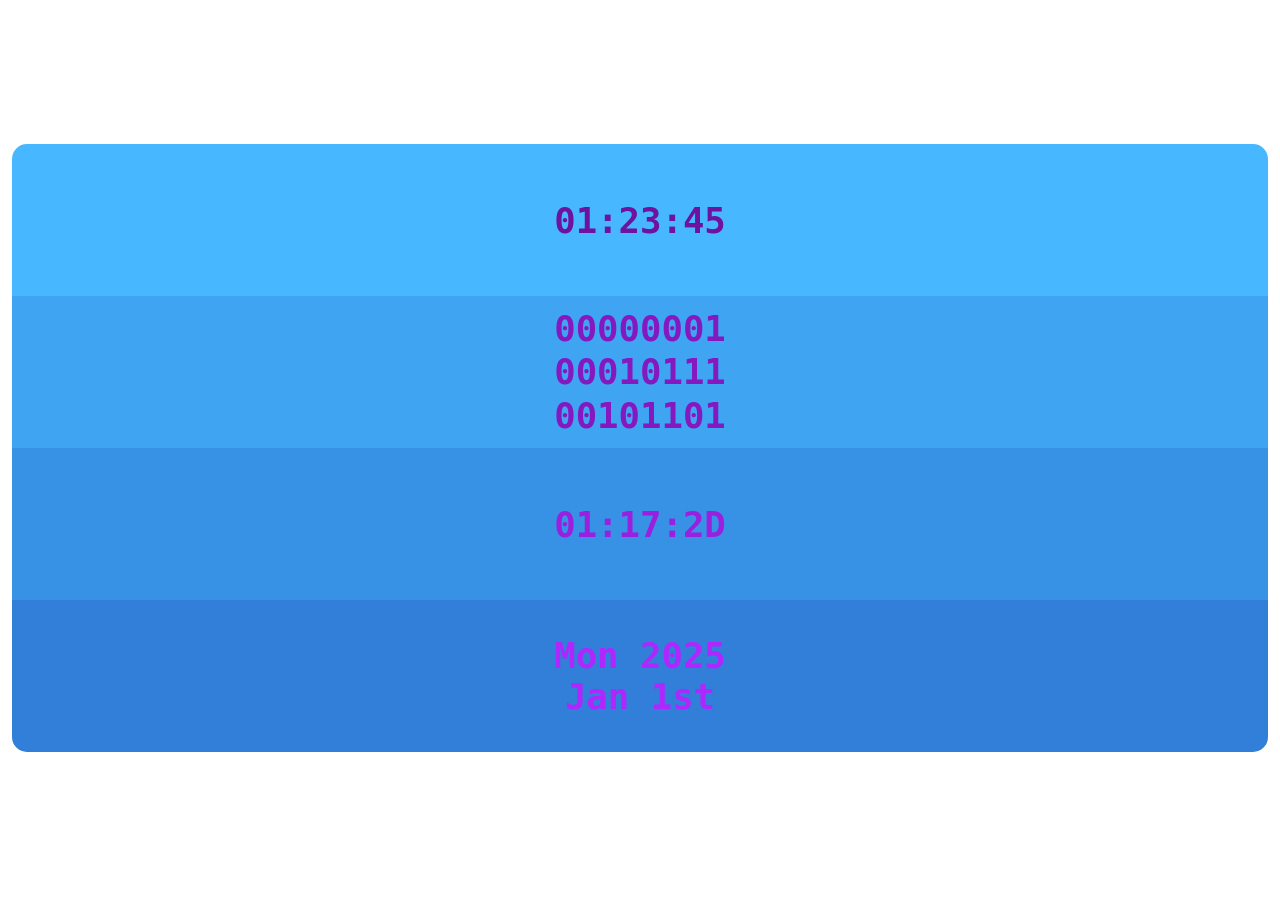
==== index.html @ 10cab9ed "Fixed minor bug in index.html" ====
<!DOCTYPE html>
<html lang="en">
<head>
    <meta charset="UTF-8">
    <meta name="viewport" content="width=device-width, initial-scale=1.0">
    <title>Styled Time Display</title>
    <link rel="icon" href="./Image assests/Styled Time Display Favicon.png" type="image/png">
    <style>
        body {
            background-color: #ffffff;
            color: #fff;
            font-family: "Cascadia Mono Nerd Font", "DejaVu Sans Mono", "Consolas", "Menlo", monospace;
            font-size-adjust: 0.55;
            text-align: center;
            margin: 0;
            padding: 0;
            box-sizing: border-box;
            transition: background-color 0.5s ease;
            height: 100vh;
            overflow: hidden;
        }

        body:hover {
            cursor: none;
        }

        .container {
            display: flex;
            flex-direction: column;
            align-items: center;
            justify-content: center;
            box-sizing: border-box;
            height: calc(100vh - 24px);
            width: calc(100vw - 20px);
            margin: 10px;
            gap: 0;
        }

        .time, .binary, .hex, .date {
            padding: 20px;
            display: flex;
            justify-content: center;
            align-items: center;
            width: 96.5%;
            text-align: center;
            height: 112px;
            transition: height 0.5s ease;
        }

        .time {
            border-top-right-radius: 15px;
            border-top-left-radius: 15px;
            background-color: #47B8FF;
            color: #6F139F;
            font-size: 2.25em;
            font-weight: bold;
            cursor: url('./Image assests/Enter-full-screen.png') 12 12, pointer;
            transition: cursor 0.2s ease;
        }

        .binary {
            background-color: #3FA5F2;
            color: #8519BF;
            font-size: 2.25em;
            font-weight: bold;
            line-height: 1.2;
            cursor: url('./Image assests/Aero-down.png') 12 24, pointer;
            transition: cursor 0.2s ease;
        }

        .hex {
            background-color: #3792E5;
            color: #9B1FDE;
            font-size: 2.25em;
            font-weight: bold;
            cursor: url('./Image assests/Information.png') 0 0, pointer;
            transition: cursor 0.2s ease;
        }

        .date {
            border-bottom-right-radius: 15px;
            border-bottom-left-radius: 15px;
            background-color: #317FD8;
            color: #B026FF;
            font-size: 2.25em;
            font-weight: bold;
        }

        .date:hover {
            cursor: none;
        }

        .timezone-selector {
            margin-top: 0px;
            display: none;
            width: 99.7%;
            padding: 20px;
            font-size: 1.62em;
            background-color: #3FA5F2;
            color: #8519BF;
            border: none;
            text-align: center;
            cursor: pointer;
            transition: cursor 0.2s ease;
        }

        .timezone-selector:focus {
            outline: none;
        }

        .author-info {
            margin-top: 0px;
            display: none;
            width: 96.5%;
            padding: 20px;
            font-size: 1.62em;
            background-color: #3792E5;
            color: #9B1FDE;
            border: none;
            text-align: center;
            cursor: url('./Image assests/Information.png') 0 0, pointer;
            transition: cursor 0.2s ease;
            overflow-y: auto;
            max-height: 112px;
            scrollbar-width: none;
        }

        .author-info::-webkit-scrollbar {
            display: none;
        }
    </style>
    <script>
        let devToolsTimeout1;
        let devToolsTimeout2;
        let timezoneOffsets = {};
        function updateClock() {
            const timezoneSelector = document.querySelector('.timezone-selector');
            const selectedTimezone = timezoneSelector.value;
            localStorage.setItem("savedTimezone", selectedTimezone);

            const now = new Date();
            const utcTime = now.getTime() + now.getTimezoneOffset() * 60000;
            const offset = timezoneOffsets[selectedTimezone] || 0;
            const adjustedTime = new Date(utcTime + offset * 3600000);

            const hours = adjustedTime.getHours().toString().padStart(2, '0');
            const minutes = adjustedTime.getMinutes().toString().padStart(2, '0');
            const seconds = adjustedTime.getSeconds().toString().padStart(2, '0');
            document.querySelector('.time').textContent = `${hours}:${minutes}:${seconds}`;

            const binaryHours = parseInt(hours, 10).toString(2).padStart(8, '0');
            const binaryMinutes = parseInt(minutes, 10).toString(2).padStart(8, '0');
            const binarySeconds = parseInt(seconds, 10).toString(2).padStart(8, '0');
            document.querySelector('.binary').innerHTML = `${binaryHours}<br>${binaryMinutes}<br>${binarySeconds}`;

            const hexHours = parseInt(hours, 10).toString(16).toUpperCase().padStart(2, '0');
            const hexMinutes = parseInt(minutes, 10).toString(16).toUpperCase().padStart(2, '0');
            const hexSeconds = parseInt(seconds, 10).toString(16).toUpperCase().padStart(2, '0');
            document.querySelector('.hex').textContent = `${hexHours}:${hexMinutes}:${hexSeconds}`;

            const days = ['Sun', 'Mon', 'Tue', 'Wed', 'Thu', 'Fri', 'Sat'];
            const months = ['Jan', 'Feb', 'Mar', 'Apr', 'May', 'Jun', 'Jul', 'Aug', 'Sep', 'Oct', 'Nov', 'Dec'];
            const day = adjustedTime.getDate();
            let daySuffix;
            if (day >= 11 && day <= 13) {
                daySuffix = "th";
            } else {
                switch (day % 10) {
                    case 1: daySuffix = "st"; break;
                    case 2: daySuffix = "nd"; break;
                    case 3: daySuffix = "rd"; break;
                    default: daySuffix = "th";
                }
            }
            const dateString = `${days[adjustedTime.getDay()]} ${adjustedTime.getFullYear()}<br>${months[adjustedTime.getMonth()]} ${day}${daySuffix}`;
            document.querySelector('.date').innerHTML = dateString;
        }

        function toggleAppearance() {
            const elements = document.querySelectorAll('.time, .binary, .hex, .date');
            const isFullscreen = (window.innerHeight === screen.height && window.innerWidth === screen.width);

            if (isFullscreen) {
                elements.forEach(element => {
                    element.style.height = '154px';
                });
                document.body.style.backgroundColor = '#000000';
            } else {
                elements.forEach(element => {
                    element.style.height = '112px';
                });
                document.body.style.backgroundColor = '#ffffff';
            }
        }

        function fullscreen() {
            const isFullscreen = (window.innerHeight === screen.height && window.innerWidth === screen.width);

            if (!isFullscreen) {
                const docElm = document.documentElement;
                if (docElm.requestFullscreen) {
                    docElm.requestFullscreen();
                } else if (docElm.mozRequestFullScreen) {
                    docElm.mozRequestFullScreen();
                } else if (docElm.webkitRequestFullScreen) {
                    docElm.webkitRequestFullScreen();
                } else if (docElm.msRequestFullscreen) {
                    docElm.msRequestFullscreen();
                }
            } else {
                if (document.exitFullscreen) {
                    document.exitFullscreen();
                } else if (document.webkitExitFullscreen) {
                    document.webkitExitFullscreen();
                } else if (document.mozCancelFullScreen) {
                    document.mozCancelFullScreen();
                } else if (document.msExitFullscreen) {
                    document.msExitFullscreen();
                }
            }
        }

        function fullscreenCursor() {
            const timeElement = document.querySelector('.time');
            const isFullscreen = (window.innerHeight === screen.height && window.innerWidth === screen.width);

            if (isFullscreen) {
                timeElement.style.cursor = "url('./Image assests/Exit-full-screen.png') 12 12, pointer";
            } else {
                timeElement.style.cursor = "url('./Image assests/Enter-full-screen.png') 12 12, pointer";
            }
        }

        function timezoneCursor() {
            const timezoneElement = document.querySelector('.timezone-selector');
            const binaryElement = document.querySelector('.binary');
            const isExpanded = timezoneElement.style.display === 'block';

            if (isExpanded) {
                binaryElement.style.cursor = "url('./Image assests/Aero-up.png') 12 1, pointer";
            } else {
                binaryElement.style.cursor = "url('./Image assests/Aero-down.png') 12 24, pointer";
            }
        }

        function setupCursorChangeListeners() {
            const binaryElement = document.querySelector('.binary');

            document.addEventListener('fullscreenchange', fullscreenCursor);
            window.addEventListener('resize', fullscreenCursor);
            binaryElement.addEventListener('click', toggleTimezoneSelector);
        }

        function setupElementListeners() {
            const hexElement = document.querySelector('.hex');
            const timeElement = document.querySelector('.time');
            const binaryElement = document.querySelector('.binary');
            const authorElement = document.querySelector('.author-info');

            binaryElement.addEventListener('click', toggleTimezoneSelector);
            timeElement.addEventListener('click', fullscreen);
            hexElement.addEventListener('click', toggleAuthorInfo);
            authorElement.addEventListener('click', toggleAuthorInfo);
        }

        function setupF11Listener() {
            document.addEventListener('keydown', (event) => {
                if (event.key === 'F11') {
                    event.preventDefault();
                    fullscreen();
                }
            });
        }

        function closeDevTools() {
            console.log("Hey, you! Yes you, the one who opened DevTools. Why are you inspecting my code?");
            localStorage.setItem("devToolsOpened", "true");
            let newTab;

            devToolsTimeout1 = setTimeout(() => {
                newTab = window.open("about:blank", "_blank");
            }, 10000);
            
            devToolsTimeout2 = setTimeout(() => {
                if (newTab) {
                    localStorage.removeItem("devToolsOpened");
                    newTab.location.href = window.location.href;
                    window.close();
                }
            }, 10000);
        }

        function detectDevToolsClose() {
            let previousWidth = window.innerWidth;

            setInterval(() => {
                let currentWidth = window.innerWidth;

                if (currentWidth > previousWidth) {
                    localStorage.removeItem("devToolsOpened");
                    clearTimeout(devToolsTimeout1);
                    clearTimeout(devToolsTimeout2);
                }

                previousWidth = currentWidth;
            }, 1000);
        }

        function setupInspectListeners() {
            let triggerDevTools = 0;

            if (localStorage.getItem("devToolsOpened") === "true") {
                closeDevTools();
            }

            document.addEventListener('keydown', (event) => {
                if (
                    (event.ctrlKey && event.shiftKey && event.key === "I") ||
                    (event.ctrlKey && event.shiftKey && event.key === "J") ||
                    (event.key === "F12")
                ) {
                    if (triggerDevTools === 0) {
                        closeDevTools();
                        triggerDevTools = 1;
                    }
                }
            });

            window.addEventListener("resize", () => {
                if (window.outerWidth - window.innerWidth > 100) {
                    if (triggerDevTools === 0) {
                        closeDevTools();
                        triggerDevTools = 1;
                    }
                }
            });

            detectDevToolsClose();
        }

        function toggleTimezoneSelector() {
            const timezoneSelector = document.querySelector('.timezone-selector');
            timezoneSelector.style.display = timezoneSelector.style.display === 'none' ? 'block' : 'none';
            timezoneCursor();
        }

        function toggleAuthorInfo() {
            const authorInfo = document.querySelector('.author-info');
            if (window.getComputedStyle(authorInfo).display === "none") {
                authorInfo.style.display = "block";
            } else {
                authorInfo.style.display = "none";
            }
        }

        function setupResizeListeners() {
            window.addEventListener('resize', toggleAppearance);
            document.addEventListener('fullscreenchange', toggleAppearance);
        }

        document.addEventListener('DOMContentLoaded', async function () {
            const timezoneSelector = document.querySelector('.timezone-selector');
            timezoneSelector.style.display = 'none';

            const response = await fetch("https://raw.githubusercontent.com/Parzival1209/Styled-Time-Display/refs/heads/main/Timezone%20lists/timezones.JSON");
            const timezones = await response.json();

            Object.entries(timezones).forEach(([key, value]) => {
                const option = document.createElement('option');
                option.value = key;
                option.textContent = value;
                timezoneSelector.appendChild(option);
            });

            setupCursorChangeListeners();
            setupResizeListeners();
            setupElementListeners();
            setupF11Listener();
            setupInspectListeners();

            async function loadTimezoneOffsets() {
                const url = "https://raw.githubusercontent.com/Parzival1209/Styled-Time-Display/refs/heads/main/Timezone%20lists/timezoneOffsets.JSON";
                const response = await fetch(url);
                timezoneOffsets = await response.json();
            }
            (async () => {
                await loadTimezoneOffsets();
                const timezoneSelector = document.querySelector('.timezone-selector');
                const savedTimezone = localStorage.getItem("savedTimezone");
                if(savedTimezone) timezoneSelector.value = savedTimezone;
                updateClock();
                setInterval(updateClock, 1000);
                updateClock();
            })();
        });
    </script>
</head>
<body>
    <div class="container">
        <div class="time">01:23:45</div>
        <div class="binary">
            00000001<br>
            00010111<br>
            00101101
        </div>
        <select class="timezone-selector"></select>
        <div class="hex">01:17:2D</div>
        <div class="author-info">
            Authors: ChatGPT and Kai Yaron<br>
            Code: Code converted from Python to HTML<br>
            HTML Code: 60% ChatGPT and 40% Kai Yaron<br>
            Python Code: 10% ChatGPT and 90% Kai Yaron
        </div>
        <div class="date">Mon 2025<br>Jan 1st</div>
    </div>
</body>
</html>
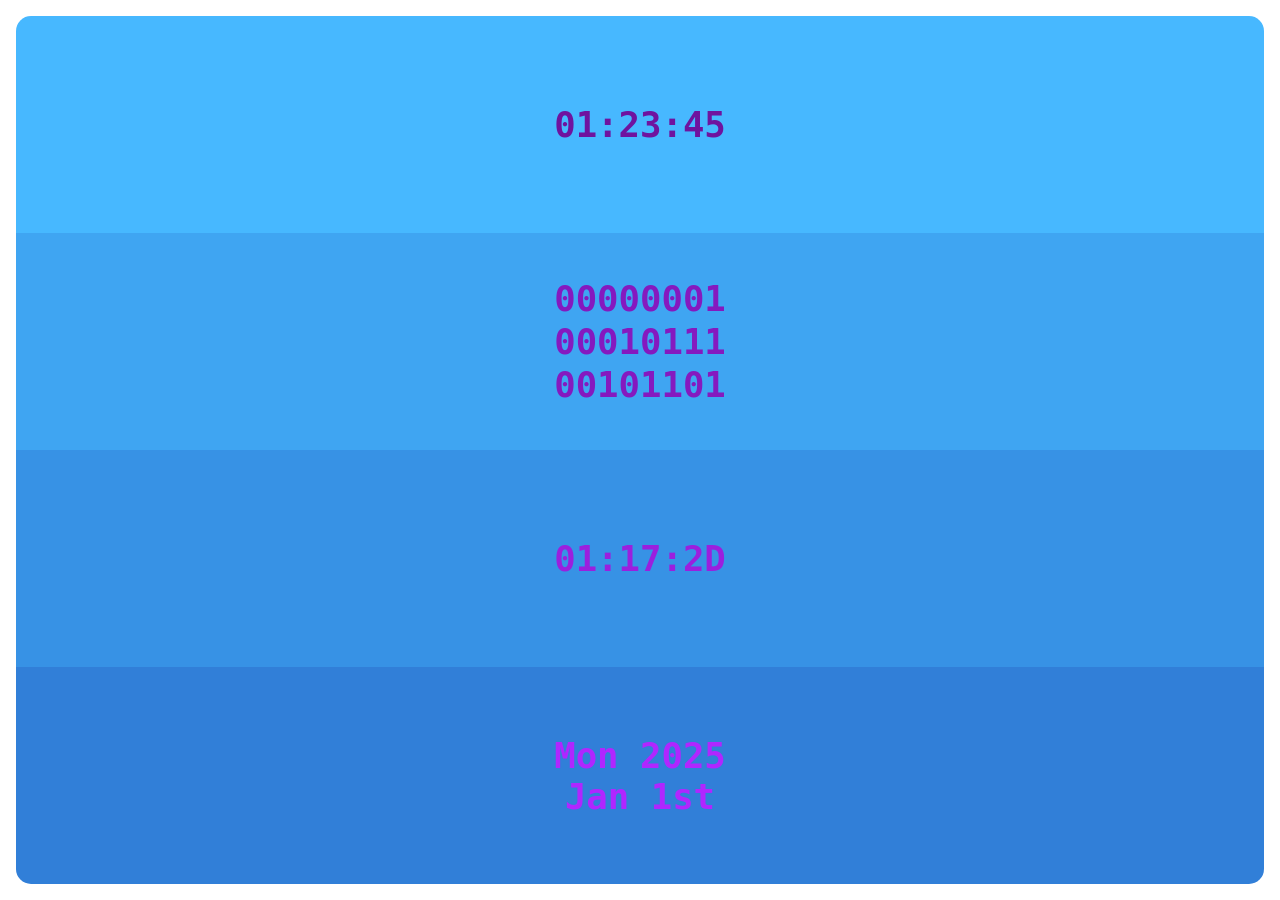
==== commit 406ae15f: "Updated index.html Updated the CSS code for index.html so that it's just better." ====
--- a/index.html
+++ b/index.html
@@ -6,84 +6,88 @@
     <title>Styled Time Display</title>
     <link rel="icon" href="./Image assests/Styled Time Display Favicon.png" type="image/png">
     <style>
+        *,
+        *::before,
+        *::after {
+            box-sizing: border-box;
+        }
+
         body {
-            background-color: #ffffff;
-            color: #fff;
-            font-family: "Cascadia Mono Nerd Font", "DejaVu Sans Mono", "Consolas", "Menlo", monospace;
-            font-size-adjust: 0.55;
-            text-align: center;
             margin: 0;
             padding: 0;
+            color: #000000;
+            overflow: hidden;
+            text-align: center;
             box-sizing: border-box;
+            font-size-adjust: 0.55;
+            background-color: #ffffff;
             transition: background-color 0.5s ease;
-            height: 100vh;
-            overflow: hidden;
+            font-family: "Cascadia Mono Nerd Font", "DejaVu Sans Mono", "Consolas", "Menlo", monospace;
         }
 
         body:hover {
             cursor: none;
         }
 
-        .container {
+        .clock-container {
+            width: 100vw;
+            height: 100vh;
+            padding: 16px;
             display: flex;
-            flex-direction: column;
+            position: absolute;
             align-items: center;
             justify-content: center;
-            box-sizing: border-box;
-            height: calc(100vh - 24px);
-            width: calc(100vw - 20px);
-            margin: 10px;
-            gap: 0;
-        }
-
-        .time, .binary, .hex, .date {
-            padding: 20px;
+        }
+
+        .clock {
+            width: 100%;
+            height: 100%;
             display: flex;
+            position: relative;
+            align-items: center;
+            flex-direction: column;
             justify-content: center;
-            align-items: center;
-            width: 96.5%;
-            text-align: center;
-            height: 112px;
-            transition: height 0.5s ease;
-        }
-
-        .time {
-            border-top-right-radius: 15px;
-            border-top-left-radius: 15px;
-            background-color: #47B8FF;
-            color: #6F139F;
+        }
+
+        .time, .binary, .hex, .date {       
+            display: flex;
+            padding: 1.25rem;
             font-size: 2.25em;
             font-weight: bold;
-            cursor: url('./Image assests/Enter-full-screen.png') 12 12, pointer;
-            transition: cursor 0.2s ease;
+            text-align: center;
+            align-items: center;
+            justify-content: center;
+            width: calc(100vw - 32px);
+            transition: all 0.5s ease;
+            height: calc(100vh - 32px);
+        }
+
+        .time {
+            color: #6F139F;
+            background-color: #47B8FF;
+            border-top-left-radius: 15px;
+            border-top-right-radius: 15px;
+            cursor: url("./Image Assests/Enter-full-screen.png") 12 12, pointer;
         }
 
         .binary {
+            color: #8519BF;
+            line-height: 1.2;
             background-color: #3FA5F2;
-            color: #8519BF;
-            font-size: 2.25em;
-            font-weight: bold;
-            line-height: 1.2;
-            cursor: url('./Image assests/Aero-down.png') 12 24, pointer;
-            transition: cursor 0.2s ease;
+            cursor: url("./Image Assests/Aero-down.png") 12 24, pointer;
         }
 
         .hex {
+            color: #9B1FDE;
             background-color: #3792E5;
-            color: #9B1FDE;
-            font-size: 2.25em;
-            font-weight: bold;
-            cursor: url('./Image assests/Information.png') 0 0, pointer;
-            transition: cursor 0.2s ease;
+            cursor: url("./Image Assests/Information.png") 0 0, pointer;
         }
 
         .date {
+            color: #B026FF;
+            background-color: #317FD8;
+            border-bottom-left-radius: 15px;
             border-bottom-right-radius: 15px;
-            border-bottom-left-radius: 15px;
-            background-color: #317FD8;
-            color: #B026FF;
-            font-size: 2.25em;
-            font-weight: bold;
         }
 
         .date:hover {
@@ -91,17 +95,16 @@
         }
 
         .timezone-selector {
-            margin-top: 0px;
+            border: none;
             display: none;
-            width: 99.7%;
-            padding: 20px;
+            cursor: pointer;
+            color: #8519BF;
+            padding: 1.25rem;
             font-size: 1.62em;
+            text-align: center;
+            width: calc(100vw - 32px);
             background-color: #3FA5F2;
-            color: #8519BF;
-            border: none;
-            text-align: center;
-            cursor: pointer;
-            transition: cursor 0.2s ease;
+            transition: cursor 0.5s ease;
         }
 
         .timezone-selector:focus {
@@ -109,20 +112,18 @@
         }
 
         .author-info {
-            margin-top: 0px;
+            border: none;
             display: none;
-            width: 96.5%;
-            padding: 20px;
+            color: #9B1FDE;
+            padding: 1.25rem;
+            overflow-y: auto;
             font-size: 1.62em;
+            text-align: center;
+            scrollbar-width: none;
+            width: calc(100vw - 32px);
             background-color: #3792E5;
-            color: #9B1FDE;
-            border: none;
-            text-align: center;
-            cursor: url('./Image assests/Information.png') 0 0, pointer;
-            transition: cursor 0.2s ease;
-            overflow-y: auto;
-            max-height: 112px;
-            scrollbar-width: none;
+            transition: cursor 0.5s ease;
+            cursor: url("./Image Assests/Information.png") 0 0, pointer;
         }
 
         .author-info::-webkit-scrollbar {
@@ -130,11 +131,11 @@
         }
     </style>
     <script>
-        let devToolsTimeout1;
-        let devToolsTimeout2;
+        let wakeLock = null;
         let timezoneOffsets = {};
+
         function updateClock() {
-            const timezoneSelector = document.querySelector('.timezone-selector');
+            const timezoneSelector = document.querySelector(".timezone-selector");
             const selectedTimezone = timezoneSelector.value;
             localStorage.setItem("savedTimezone", selectedTimezone);
 
@@ -143,23 +144,23 @@
             const offset = timezoneOffsets[selectedTimezone] || 0;
             const adjustedTime = new Date(utcTime + offset * 3600000);
 
-            const hours = adjustedTime.getHours().toString().padStart(2, '0');
-            const minutes = adjustedTime.getMinutes().toString().padStart(2, '0');
-            const seconds = adjustedTime.getSeconds().toString().padStart(2, '0');
-            document.querySelector('.time').textContent = `${hours}:${minutes}:${seconds}`;
-
-            const binaryHours = parseInt(hours, 10).toString(2).padStart(8, '0');
-            const binaryMinutes = parseInt(minutes, 10).toString(2).padStart(8, '0');
-            const binarySeconds = parseInt(seconds, 10).toString(2).padStart(8, '0');
-            document.querySelector('.binary').innerHTML = `${binaryHours}<br>${binaryMinutes}<br>${binarySeconds}`;
-
-            const hexHours = parseInt(hours, 10).toString(16).toUpperCase().padStart(2, '0');
-            const hexMinutes = parseInt(minutes, 10).toString(16).toUpperCase().padStart(2, '0');
-            const hexSeconds = parseInt(seconds, 10).toString(16).toUpperCase().padStart(2, '0');
-            document.querySelector('.hex').textContent = `${hexHours}:${hexMinutes}:${hexSeconds}`;
-
-            const days = ['Sun', 'Mon', 'Tue', 'Wed', 'Thu', 'Fri', 'Sat'];
-            const months = ['Jan', 'Feb', 'Mar', 'Apr', 'May', 'Jun', 'Jul', 'Aug', 'Sep', 'Oct', 'Nov', 'Dec'];
+            const hours = adjustedTime.getHours().toString().padStart(2, "0");
+            const minutes = adjustedTime.getMinutes().toString().padStart(2, "0");
+            const seconds = adjustedTime.getSeconds().toString().padStart(2, "0");
+            document.querySelector(".time").textContent = `${hours}:${minutes}:${seconds}`;
+
+            const binaryHours = parseInt(hours, 10).toString(2).padStart(8, "0");
+            const binaryMinutes = parseInt(minutes, 10).toString(2).padStart(8, "0");
+            const binarySeconds = parseInt(seconds, 10).toString(2).padStart(8, "0");
+            document.querySelector(".binary").innerHTML = `${binaryHours}<br>${binaryMinutes}<br>${binarySeconds}`;
+
+            const hexHours = parseInt(hours, 10).toString(16).toUpperCase().padStart(2, "0");
+            const hexMinutes = parseInt(minutes, 10).toString(16).toUpperCase().padStart(2, "0");
+            const hexSeconds = parseInt(seconds, 10).toString(16).toUpperCase().padStart(2, "0");
+            document.querySelector(".hex").textContent = `${hexHours}:${hexMinutes}:${hexSeconds}`;
+
+            const days = ["Sun", "Mon", "Tue", "Wed", "Thu", "Fri", "Sat"];
+            const months = ["Jan", "Feb", "Mar", "Apr", "May", "Jun", "Jul", "Aug", "Sep", "Oct", "Nov", "Dec"];
             const day = adjustedTime.getDate();
             let daySuffix;
             if (day >= 11 && day <= 13) {
@@ -173,30 +174,41 @@
                 }
             }
             const dateString = `${days[adjustedTime.getDay()]} ${adjustedTime.getFullYear()}<br>${months[adjustedTime.getMonth()]} ${day}${daySuffix}`;
-            document.querySelector('.date').innerHTML = dateString;
+            document.querySelector(".date").innerHTML = dateString;
         }
 
         function toggleAppearance() {
-            const elements = document.querySelectorAll('.time, .binary, .hex, .date');
-            const isFullscreen = (window.innerHeight === screen.height && window.innerWidth === screen.width);
-
-            if (isFullscreen) {
+            const elements = document.querySelectorAll(".time, .binary, .hex, .date");
+            if (document.fullscreenElement) {
+                document.body.style.backgroundColor = "#000000";
                 elements.forEach(element => {
-                    element.style.height = '154px';
-                });
-                document.body.style.backgroundColor = '#000000';
-            } else {
+                    element.style.height = "calc(100vh - 32px)"});
+            } else {
+                document.body.style.backgroundColor = "#ffffff";
                 elements.forEach(element => {
-                    element.style.height = '112px';
-                });
-                document.body.style.backgroundColor = '#ffffff';
+                    element.style.height = "calc(100vh - 32px)"});
+            }
+        }
+
+        async function updateWakeLock() {
+            try {
+                if (document.fullscreenElement && document.visibilityState === "visible") {
+                    if (!wakeLock) {
+                        wakeLock = await navigator.wakeLock.request("screen");
+                    }
+                } else {
+                    if (wakeLock) {
+                        await wakeLock.release();
+                        wakeLock = null;
+                    }
+                }
+            } catch (err) {
+                console.error("Wake lock fail:", err);
             }
         }
 
         function fullscreen() {
-            const isFullscreen = (window.innerHeight === screen.height && window.innerWidth === screen.width);
-
-            if (!isFullscreen) {
+            if (!document.fullscreenElement) {
                 const docElm = document.documentElement;
                 if (docElm.requestFullscreen) {
                     docElm.requestFullscreen();
@@ -221,131 +233,64 @@
         }
 
         function fullscreenCursor() {
-            const timeElement = document.querySelector('.time');
-            const isFullscreen = (window.innerHeight === screen.height && window.innerWidth === screen.width);
-
-            if (isFullscreen) {
-                timeElement.style.cursor = "url('./Image assests/Exit-full-screen.png') 12 12, pointer";
-            } else {
-                timeElement.style.cursor = "url('./Image assests/Enter-full-screen.png') 12 12, pointer";
+            const timeElement = document.querySelector(".time");
+
+            if (document.fullscreenElement) {
+                timeElement.style.cursor = "url('./Image Assests/Exit-full-screen.png') 12 12, pointer";
+            } else {
+                timeElement.style.cursor = "url('./Image Assests/Enter-full-screen.png') 12 12, pointer";
             }
         }
 
         function timezoneCursor() {
-            const timezoneElement = document.querySelector('.timezone-selector');
-            const binaryElement = document.querySelector('.binary');
-            const isExpanded = timezoneElement.style.display === 'block';
+            const timezoneElement = document.querySelector(".timezone-selector");
+            const isExpanded = timezoneElement.style.display === "block";
+            const binaryElement = document.querySelector(".binary");
 
             if (isExpanded) {
-                binaryElement.style.cursor = "url('./Image assests/Aero-up.png') 12 1, pointer";
-            } else {
-                binaryElement.style.cursor = "url('./Image assests/Aero-down.png') 12 24, pointer";
+                binaryElement.style.cursor = "url('./Image Assests/Aero-up.png') 12 1, pointer";
+            } else {
+                binaryElement.style.cursor = "url('./Image Assests/Aero-down.png') 12 24, pointer";
             }
         }
 
         function setupCursorChangeListeners() {
-            const binaryElement = document.querySelector('.binary');
-
-            document.addEventListener('fullscreenchange', fullscreenCursor);
-            window.addEventListener('resize', fullscreenCursor);
-            binaryElement.addEventListener('click', toggleTimezoneSelector);
+            const binaryElement = document.querySelector(".binary");
+
+            window.addEventListener("resize", fullscreenCursor);
+            document.addEventListener("fullscreenchange", fullscreenCursor);
+            binaryElement.addEventListener("click", toggleTimezoneSelector);
         }
 
         function setupElementListeners() {
-            const hexElement = document.querySelector('.hex');
-            const timeElement = document.querySelector('.time');
-            const binaryElement = document.querySelector('.binary');
-            const authorElement = document.querySelector('.author-info');
-
-            binaryElement.addEventListener('click', toggleTimezoneSelector);
-            timeElement.addEventListener('click', fullscreen);
-            hexElement.addEventListener('click', toggleAuthorInfo);
-            authorElement.addEventListener('click', toggleAuthorInfo);
+            const hexElement = document.querySelector(".hex");
+            const timeElement = document.querySelector(".time");
+            const binaryElement = document.querySelector(".binary");
+            const authorElement = document.querySelector(".author-info");
+
+            timeElement.addEventListener("click", fullscreen);
+            hexElement.addEventListener("click", toggleAuthorInfo);
+            authorElement.addEventListener("click", toggleAuthorInfo);
+            binaryElement.addEventListener("click", toggleTimezoneSelector);
         }
 
         function setupF11Listener() {
-            document.addEventListener('keydown', (event) => {
-                if (event.key === 'F11') {
+            document.addEventListener("keydown", (event) => {
+                if (event.key === "F11") {
                     event.preventDefault();
                     fullscreen();
                 }
             });
         }
 
-        function closeDevTools() {
-            console.log("Hey, you! Yes you, the one who opened DevTools. Why are you inspecting my code?");
-            localStorage.setItem("devToolsOpened", "true");
-            let newTab;
-
-            devToolsTimeout1 = setTimeout(() => {
-                newTab = window.open("about:blank", "_blank");
-            }, 10000);
-            
-            devToolsTimeout2 = setTimeout(() => {
-                if (newTab) {
-                    localStorage.removeItem("devToolsOpened");
-                    newTab.location.href = window.location.href;
-                    window.close();
-                }
-            }, 10000);
-        }
-
-        function detectDevToolsClose() {
-            let previousWidth = window.innerWidth;
-
-            setInterval(() => {
-                let currentWidth = window.innerWidth;
-
-                if (currentWidth > previousWidth) {
-                    localStorage.removeItem("devToolsOpened");
-                    clearTimeout(devToolsTimeout1);
-                    clearTimeout(devToolsTimeout2);
-                }
-
-                previousWidth = currentWidth;
-            }, 1000);
-        }
-
-        function setupInspectListeners() {
-            let triggerDevTools = 0;
-
-            if (localStorage.getItem("devToolsOpened") === "true") {
-                closeDevTools();
-            }
-
-            document.addEventListener('keydown', (event) => {
-                if (
-                    (event.ctrlKey && event.shiftKey && event.key === "I") ||
-                    (event.ctrlKey && event.shiftKey && event.key === "J") ||
-                    (event.key === "F12")
-                ) {
-                    if (triggerDevTools === 0) {
-                        closeDevTools();
-                        triggerDevTools = 1;
-                    }
-                }
-            });
-
-            window.addEventListener("resize", () => {
-                if (window.outerWidth - window.innerWidth > 100) {
-                    if (triggerDevTools === 0) {
-                        closeDevTools();
-                        triggerDevTools = 1;
-                    }
-                }
-            });
-
-            detectDevToolsClose();
-        }
-
         function toggleTimezoneSelector() {
-            const timezoneSelector = document.querySelector('.timezone-selector');
-            timezoneSelector.style.display = timezoneSelector.style.display === 'none' ? 'block' : 'none';
+            const timezoneSelector = document.querySelector(".timezone-selector");
+            timezoneSelector.style.display = timezoneSelector.style.display === "none" ? "block" : "none";
             timezoneCursor();
         }
 
         function toggleAuthorInfo() {
-            const authorInfo = document.querySelector('.author-info');
+            const authorInfo = document.querySelector(".author-info");
             if (window.getComputedStyle(authorInfo).display === "none") {
                 authorInfo.style.display = "block";
             } else {
@@ -354,29 +299,30 @@
         }
 
         function setupResizeListeners() {
-            window.addEventListener('resize', toggleAppearance);
-            document.addEventListener('fullscreenchange', toggleAppearance);
-        }
-
-        document.addEventListener('DOMContentLoaded', async function () {
-            const timezoneSelector = document.querySelector('.timezone-selector');
-            timezoneSelector.style.display = 'none';
+            window.addEventListener("resize", toggleAppearance);
+            document.addEventListener("visibilitychange", updateWakeLock);
+            document.addEventListener("fullscreenchange", updateWakeLock);
+            document.addEventListener("fullscreenchange", toggleAppearance);
+        }
+
+        document.addEventListener("DOMContentLoaded", async function () {
+            const timezoneSelector = document.querySelector(".timezone-selector");
+            timezoneSelector.style.display = "none";
 
             const response = await fetch("https://raw.githubusercontent.com/Parzival1209/Styled-Time-Display/refs/heads/main/Timezone%20lists/timezones.JSON");
             const timezones = await response.json();
 
             Object.entries(timezones).forEach(([key, value]) => {
-                const option = document.createElement('option');
+                const option = document.createElement("option");
                 option.value = key;
                 option.textContent = value;
                 timezoneSelector.appendChild(option);
             });
 
             setupCursorChangeListeners();
+            setupElementListeners();
             setupResizeListeners();
-            setupElementListeners();
             setupF11Listener();
-            setupInspectListeners();
 
             async function loadTimezoneOffsets() {
                 const url = "https://raw.githubusercontent.com/Parzival1209/Styled-Time-Display/refs/heads/main/Timezone%20lists/timezoneOffsets.JSON";
@@ -385,7 +331,7 @@
             }
             (async () => {
                 await loadTimezoneOffsets();
-                const timezoneSelector = document.querySelector('.timezone-selector');
+                const timezoneSelector = document.querySelector(".timezone-selector");
                 const savedTimezone = localStorage.getItem("savedTimezone");
                 if(savedTimezone) timezoneSelector.value = savedTimezone;
                 updateClock();
@@ -396,23 +342,24 @@
     </script>
 </head>
 <body>
-    <div class="container">
-        <div class="time">01:23:45</div>
-        <div class="binary">
-            00000001<br>
-            00010111<br>
-            00101101
+    <div class="clock-container">
+        <div class="clock">
+            <div class="time">01:23:45</div>
+            <div class="binary">
+                00000001<br>
+                00010111<br>
+                00101101
+            </div>
+            <select class="timezone-selector"></select>
+            <div class="hex">01:17:2D</div>
+            <div class="author-info">
+                Authors: ChatGPT and Kai Yaron<br>
+                Code: Code converted from Python to HTML<br>
+                HTML Code: 60% ChatGPT and 40% Kai Yaron<br>
+                Python Code: 10% ChatGPT and 90% Kai Yaron
+            </div>
+            <div class="date">Mon 2025<br>Jan 1st</div>
         </div>
-        <select class="timezone-selector"></select>
-        <div class="hex">01:17:2D</div>
-        <div class="author-info">
-            Authors: ChatGPT and Kai Yaron<br>
-            Code: Code converted from Python to HTML<br>
-            HTML Code: 60% ChatGPT and 40% Kai Yaron<br>
-            Python Code: 10% ChatGPT and 90% Kai Yaron
-        </div>
-        <div class="date">Mon 2025<br>Jan 1st</div>
     </div>
 </body>
 </html>
-
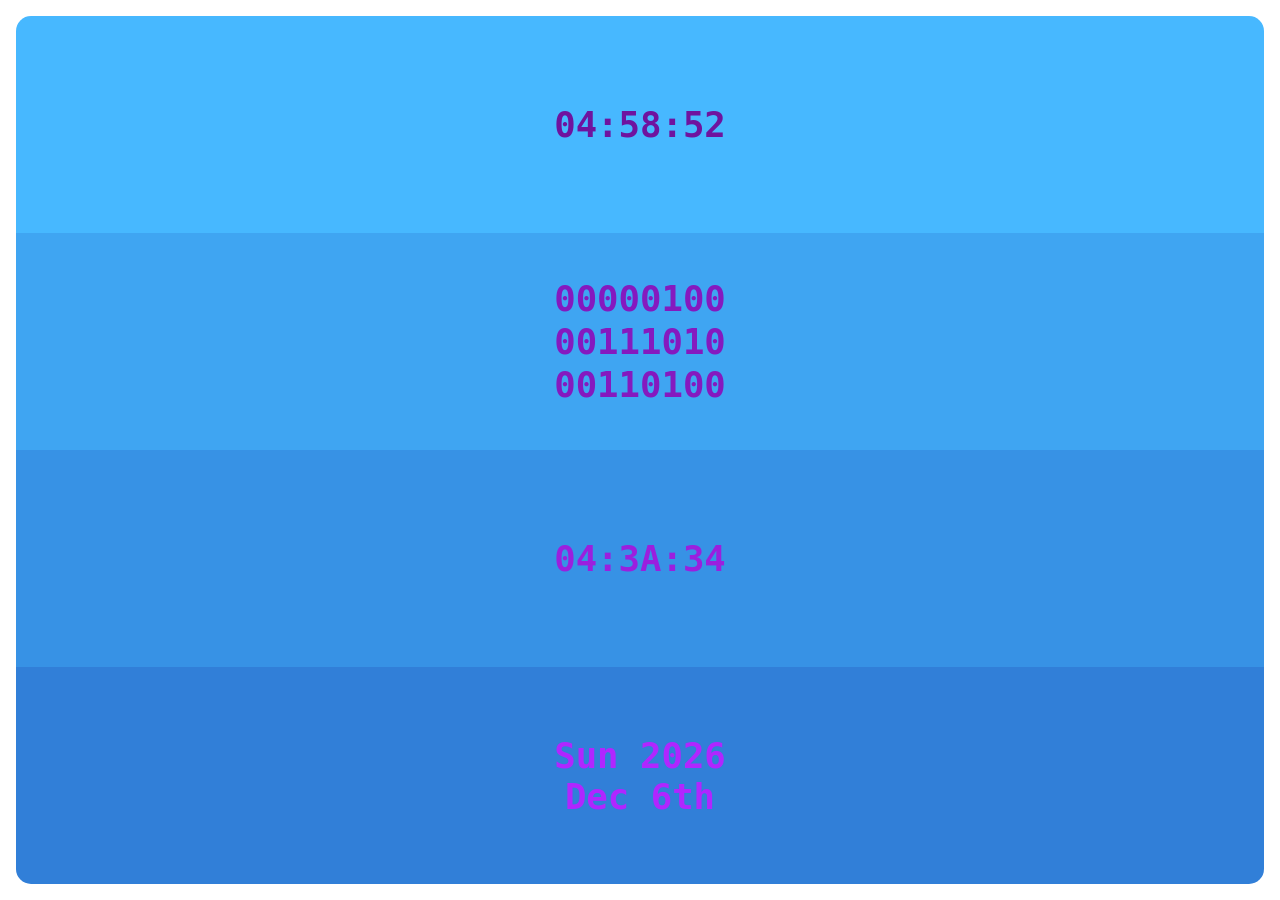
==== commit 6ccd4aef: "Updated index.html Removed JavaScript and CSS, and added import of javascript.js and style.css." ====
--- a/index.html
+++ b/index.html
@@ -1,365 +1,38 @@
 <!DOCTYPE html>
 <html lang="en">
-<head>
-    <meta charset="UTF-8">
-    <meta name="viewport" content="width=device-width, initial-scale=1.0">
-    <title>Styled Time Display</title>
-    <link rel="icon" href="./Image assests/Styled Time Display Favicon.png" type="image/png">
-    <style>
-        *,
-        *::before,
-        *::after {
-            box-sizing: border-box;
-        }
+	<head>
+		<meta charset="UTF-8">
+		<title>Styled Time Display</title>
+		<link rel="stylesheet" href="./style.css">
+		<script src="./javascript.js" defer></script>
+		<meta name="viewport" content="width=device-width, initial-scale=1.0">
+		<link rel="icon" href="./Image assests/Styled Time Display Favicon.png" type="image/png">
+	</head>
 
-        body {
-            margin: 0;
-            padding: 0;
-            color: #000000;
-            overflow: hidden;
-            text-align: center;
-            box-sizing: border-box;
-            font-size-adjust: 0.55;
-            background-color: #ffffff;
-            transition: background-color 0.5s ease;
-            font-family: "Cascadia Mono Nerd Font", "DejaVu Sans Mono", "Consolas", "Menlo", monospace;
-        }
+	<body>
+		<div class="clock-container">
+			<div class="clock">
+				<div class="time">01:23:45</div>
 
-        body:hover {
-            cursor: none;
-        }
+				<div class="binary">
+					00000001<br>
+					00010111<br>
+					00101101
+				</div>
 
-        .clock-container {
-            width: 100vw;
-            height: 100vh;
-            padding: 16px;
-            display: flex;
-            position: absolute;
-            align-items: center;
-            justify-content: center;
-        }
+				<select class="timezone-selector" style="display: none;"></select>
 
-        .clock {
-            width: 100%;
-            height: 100%;
-            display: flex;
-            position: relative;
-            align-items: center;
-            flex-direction: column;
-            justify-content: center;
-        }
+				<div class="hex">01:17:2D</div>
 
-        .time, .binary, .hex, .date {       
-            display: flex;
-            padding: 1.25rem;
-            font-size: 2.25em;
-            font-weight: bold;
-            text-align: center;
-            align-items: center;
-            justify-content: center;
-            width: calc(100vw - 32px);
-            transition: all 0.5s ease;
-            height: calc(100vh - 32px);
-        }
+				<div class="author-info">
+					Authors: ChatGPT and Kai Yaron<br>
+					Code: Code converted from Python to HTML<br>
+					HTML Code: 60% ChatGPT and 40% Kai Yaron<br>
+					Python Code: 10% ChatGPT and 90% Kai Yaron
+				</div>
 
-        .time {
-            color: #6F139F;
-            background-color: #47B8FF;
-            border-top-left-radius: 15px;
-            border-top-right-radius: 15px;
-            cursor: url("./Image Assests/Enter-full-screen.png") 12 12, pointer;
-        }
-
-        .binary {
-            color: #8519BF;
-            line-height: 1.2;
-            background-color: #3FA5F2;
-            cursor: url("./Image Assests/Aero-down.png") 12 24, pointer;
-        }
-
-        .hex {
-            color: #9B1FDE;
-            background-color: #3792E5;
-            cursor: url("./Image Assests/Information.png") 0 0, pointer;
-        }
-
-        .date {
-            color: #B026FF;
-            background-color: #317FD8;
-            border-bottom-left-radius: 15px;
-            border-bottom-right-radius: 15px;
-        }
-
-        .date:hover {
-            cursor: none;
-        }
-
-        .timezone-selector {
-            border: none;
-            display: none;
-            cursor: pointer;
-            color: #8519BF;
-            padding: 1.25rem;
-            font-size: 1.62em;
-            text-align: center;
-            width: calc(100vw - 32px);
-            background-color: #3FA5F2;
-            transition: cursor 0.5s ease;
-        }
-
-        .timezone-selector:focus {
-            outline: none;
-        }
-
-        .author-info {
-            border: none;
-            display: none;
-            color: #9B1FDE;
-            padding: 1.25rem;
-            overflow-y: auto;
-            font-size: 1.62em;
-            text-align: center;
-            scrollbar-width: none;
-            width: calc(100vw - 32px);
-            background-color: #3792E5;
-            transition: cursor 0.5s ease;
-            cursor: url("./Image Assests/Information.png") 0 0, pointer;
-        }
-
-        .author-info::-webkit-scrollbar {
-            display: none;
-        }
-    </style>
-    <script>
-        let wakeLock = null;
-        let timezoneOffsets = {};
-
-        function updateClock() {
-            const timezoneSelector = document.querySelector(".timezone-selector");
-            const selectedTimezone = timezoneSelector.value;
-            localStorage.setItem("savedTimezone", selectedTimezone);
-
-            const now = new Date();
-            const utcTime = now.getTime() + now.getTimezoneOffset() * 60000;
-            const offset = timezoneOffsets[selectedTimezone] || 0;
-            const adjustedTime = new Date(utcTime + offset * 3600000);
-
-            const hours = adjustedTime.getHours().toString().padStart(2, "0");
-            const minutes = adjustedTime.getMinutes().toString().padStart(2, "0");
-            const seconds = adjustedTime.getSeconds().toString().padStart(2, "0");
-            document.querySelector(".time").textContent = `${hours}:${minutes}:${seconds}`;
-
-            const binaryHours = parseInt(hours, 10).toString(2).padStart(8, "0");
-            const binaryMinutes = parseInt(minutes, 10).toString(2).padStart(8, "0");
-            const binarySeconds = parseInt(seconds, 10).toString(2).padStart(8, "0");
-            document.querySelector(".binary").innerHTML = `${binaryHours}<br>${binaryMinutes}<br>${binarySeconds}`;
-
-            const hexHours = parseInt(hours, 10).toString(16).toUpperCase().padStart(2, "0");
-            const hexMinutes = parseInt(minutes, 10).toString(16).toUpperCase().padStart(2, "0");
-            const hexSeconds = parseInt(seconds, 10).toString(16).toUpperCase().padStart(2, "0");
-            document.querySelector(".hex").textContent = `${hexHours}:${hexMinutes}:${hexSeconds}`;
-
-            const days = ["Sun", "Mon", "Tue", "Wed", "Thu", "Fri", "Sat"];
-            const months = ["Jan", "Feb", "Mar", "Apr", "May", "Jun", "Jul", "Aug", "Sep", "Oct", "Nov", "Dec"];
-            const day = adjustedTime.getDate();
-            let daySuffix;
-            if (day >= 11 && day <= 13) {
-                daySuffix = "th";
-            } else {
-                switch (day % 10) {
-                    case 1: daySuffix = "st"; break;
-                    case 2: daySuffix = "nd"; break;
-                    case 3: daySuffix = "rd"; break;
-                    default: daySuffix = "th";
-                }
-            }
-            const dateString = `${days[adjustedTime.getDay()]} ${adjustedTime.getFullYear()}<br>${months[adjustedTime.getMonth()]} ${day}${daySuffix}`;
-            document.querySelector(".date").innerHTML = dateString;
-        }
-
-        function toggleAppearance() {
-            const elements = document.querySelectorAll(".time, .binary, .hex, .date");
-            if (document.fullscreenElement) {
-                document.body.style.backgroundColor = "#000000";
-                elements.forEach(element => {
-                    element.style.height = "calc(100vh - 32px)"});
-            } else {
-                document.body.style.backgroundColor = "#ffffff";
-                elements.forEach(element => {
-                    element.style.height = "calc(100vh - 32px)"});
-            }
-        }
-
-        async function updateWakeLock() {
-            try {
-                if (document.fullscreenElement && document.visibilityState === "visible") {
-                    if (!wakeLock) {
-                        wakeLock = await navigator.wakeLock.request("screen");
-                    }
-                } else {
-                    if (wakeLock) {
-                        await wakeLock.release();
-                        wakeLock = null;
-                    }
-                }
-            } catch (err) {
-                console.error("Wake lock fail:", err);
-            }
-        }
-
-        function fullscreen() {
-            if (!document.fullscreenElement) {
-                const docElm = document.documentElement;
-                if (docElm.requestFullscreen) {
-                    docElm.requestFullscreen();
-                } else if (docElm.mozRequestFullScreen) {
-                    docElm.mozRequestFullScreen();
-                } else if (docElm.webkitRequestFullScreen) {
-                    docElm.webkitRequestFullScreen();
-                } else if (docElm.msRequestFullscreen) {
-                    docElm.msRequestFullscreen();
-                }
-            } else {
-                if (document.exitFullscreen) {
-                    document.exitFullscreen();
-                } else if (document.webkitExitFullscreen) {
-                    document.webkitExitFullscreen();
-                } else if (document.mozCancelFullScreen) {
-                    document.mozCancelFullScreen();
-                } else if (document.msExitFullscreen) {
-                    document.msExitFullscreen();
-                }
-            }
-        }
-
-        function fullscreenCursor() {
-            const timeElement = document.querySelector(".time");
-
-            if (document.fullscreenElement) {
-                timeElement.style.cursor = "url('./Image Assests/Exit-full-screen.png') 12 12, pointer";
-            } else {
-                timeElement.style.cursor = "url('./Image Assests/Enter-full-screen.png') 12 12, pointer";
-            }
-        }
-
-        function timezoneCursor() {
-            const timezoneElement = document.querySelector(".timezone-selector");
-            const isExpanded = timezoneElement.style.display === "block";
-            const binaryElement = document.querySelector(".binary");
-
-            if (isExpanded) {
-                binaryElement.style.cursor = "url('./Image Assests/Aero-up.png') 12 1, pointer";
-            } else {
-                binaryElement.style.cursor = "url('./Image Assests/Aero-down.png') 12 24, pointer";
-            }
-        }
-
-        function setupCursorChangeListeners() {
-            const binaryElement = document.querySelector(".binary");
-
-            window.addEventListener("resize", fullscreenCursor);
-            document.addEventListener("fullscreenchange", fullscreenCursor);
-            binaryElement.addEventListener("click", toggleTimezoneSelector);
-        }
-
-        function setupElementListeners() {
-            const hexElement = document.querySelector(".hex");
-            const timeElement = document.querySelector(".time");
-            const binaryElement = document.querySelector(".binary");
-            const authorElement = document.querySelector(".author-info");
-
-            timeElement.addEventListener("click", fullscreen);
-            hexElement.addEventListener("click", toggleAuthorInfo);
-            authorElement.addEventListener("click", toggleAuthorInfo);
-            binaryElement.addEventListener("click", toggleTimezoneSelector);
-        }
-
-        function setupF11Listener() {
-            document.addEventListener("keydown", (event) => {
-                if (event.key === "F11") {
-                    event.preventDefault();
-                    fullscreen();
-                }
-            });
-        }
-
-        function toggleTimezoneSelector() {
-            const timezoneSelector = document.querySelector(".timezone-selector");
-            timezoneSelector.style.display = timezoneSelector.style.display === "none" ? "block" : "none";
-            timezoneCursor();
-        }
-
-        function toggleAuthorInfo() {
-            const authorInfo = document.querySelector(".author-info");
-            if (window.getComputedStyle(authorInfo).display === "none") {
-                authorInfo.style.display = "block";
-            } else {
-                authorInfo.style.display = "none";
-            }
-        }
-
-        function setupResizeListeners() {
-            window.addEventListener("resize", toggleAppearance);
-            document.addEventListener("visibilitychange", updateWakeLock);
-            document.addEventListener("fullscreenchange", updateWakeLock);
-            document.addEventListener("fullscreenchange", toggleAppearance);
-        }
-
-        document.addEventListener("DOMContentLoaded", async function () {
-            const timezoneSelector = document.querySelector(".timezone-selector");
-            timezoneSelector.style.display = "none";
-
-            const response = await fetch("https://raw.githubusercontent.com/Parzival1209/Styled-Time-Display/refs/heads/main/Timezone%20lists/timezones.JSON");
-            const timezones = await response.json();
-
-            Object.entries(timezones).forEach(([key, value]) => {
-                const option = document.createElement("option");
-                option.value = key;
-                option.textContent = value;
-                timezoneSelector.appendChild(option);
-            });
-
-            setupCursorChangeListeners();
-            setupElementListeners();
-            setupResizeListeners();
-            setupF11Listener();
-
-            async function loadTimezoneOffsets() {
-                const url = "https://raw.githubusercontent.com/Parzival1209/Styled-Time-Display/refs/heads/main/Timezone%20lists/timezoneOffsets.JSON";
-                const response = await fetch(url);
-                timezoneOffsets = await response.json();
-            }
-            (async () => {
-                await loadTimezoneOffsets();
-                const timezoneSelector = document.querySelector(".timezone-selector");
-                const savedTimezone = localStorage.getItem("savedTimezone");
-                if(savedTimezone) timezoneSelector.value = savedTimezone;
-                updateClock();
-                setInterval(updateClock, 1000);
-                updateClock();
-            })();
-        });
-    </script>
-</head>
-<body>
-    <div class="clock-container">
-        <div class="clock">
-            <div class="time">01:23:45</div>
-            <div class="binary">
-                00000001<br>
-                00010111<br>
-                00101101
-            </div>
-            <select class="timezone-selector"></select>
-            <div class="hex">01:17:2D</div>
-            <div class="author-info">
-                Authors: ChatGPT and Kai Yaron<br>
-                Code: Code converted from Python to HTML<br>
-                HTML Code: 60% ChatGPT and 40% Kai Yaron<br>
-                Python Code: 10% ChatGPT and 90% Kai Yaron
-            </div>
-            <div class="date">Mon 2025<br>Jan 1st</div>
-        </div>
-    </div>
-</body>
+				<div class="date">Mon 2025<br>Jan 1st</div>
+			</div>
+		</div>
+	</body>
 </html>
--- a/style.css
+++ b/style.css
@@ -0,0 +1,120 @@
+/* ===================== GLOBAL ===================== */
+*, *::before, *::after {
+	box-sizing: border-box;
+}
+
+body {
+	margin: 0;
+	padding: 0;
+	color: #000000;
+	overflow: hidden;
+	text-align: center;
+	font-size-adjust: 0.55;
+	background-color: #ffffff;
+	transition: background-color 0.5s ease;
+	font-family: "Cascadia Mono Nerd Font", "DejaVu Sans Mono", "Consolas", "Menlo", monospace;
+}
+
+body:hover {
+	cursor: none;
+}
+
+/* ===================== LAYOUT ===================== */
+.clock-container {
+	width: 100vw;
+	height: 100vh;
+	padding: 16px;
+	display: flex;
+	position: absolute;
+	align-items: center;
+	justify-content: center;
+}
+
+.clock {
+	width: 100%;
+	height: 100%;
+	display: flex;
+	align-items: center;
+	flex-direction: column;
+	justify-content: center;
+}
+
+/* ===================== SHARED BLOCK STYLE ===================== */
+.time, .binary, .hex, .date {
+	display: flex;
+	padding: 1.25rem;
+	font-size: 2.25em;
+	font-weight: bold;
+	text-align: center;
+	align-items: center;
+	justify-content: center;
+	width: calc(100vw - 32px);
+	transition: all 0.5s ease;
+	height: calc(100vh - 32px);
+}
+
+/* ===================== SPECIFIC SECTIONS ===================== */
+.time {
+	color: #6F139F;
+	background-color: #47B8FF;
+	border-radius: 15px 15px 0 0;
+	cursor: url("./Image assests/Enter-full-screen.png") 12 12, pointer;
+}
+
+.binary {
+	color: #8519BF;
+	line-height: 1.2;
+	background-color: #3FA5F2;
+	cursor: url("./Image assests/Aero-down.png") 12 24, pointer;
+}
+
+.hex {
+	color: #9B1FDE;
+	background-color: #3792E5;
+	cursor: url("./Image assests/Information.png") 0 0, pointer;
+}
+
+.date {
+	color: #B026FF;
+	background-color: #317FD8;
+	border-radius: 0 0 15px 15px;
+}
+
+.date:hover {
+	cursor: none;
+}
+
+/* ===================== DROPDOWN ===================== */
+.timezone-selector {
+	border: none;
+	display: none;
+	color: #8519BF;
+	cursor: pointer;
+	font-size: 1.62em;
+	padding: 1.25rem 0;
+	text-align: center;
+	font-family: inherit;
+	width: calc(100vw - 32px);
+	background-color: #3FA5F2;
+}
+
+.timezone-selector:focus {
+	outline: none;
+}
+
+/* ===================== AUTHOR INFO ===================== */
+.author-info {
+	display: none;
+	color: #9B1FDE;
+	padding: 1.25rem;
+	overflow-y: auto;
+	font-size: 1.62em;
+	scrollbar-width: none;
+	width: calc(100vw - 32px);
+	background-color: #3792E5;
+	cursor: url("./Image assests/Information.png") 0 0, pointer;
+}
+
+.author-info::-webkit-scrollbar {
+	display: none;
+}
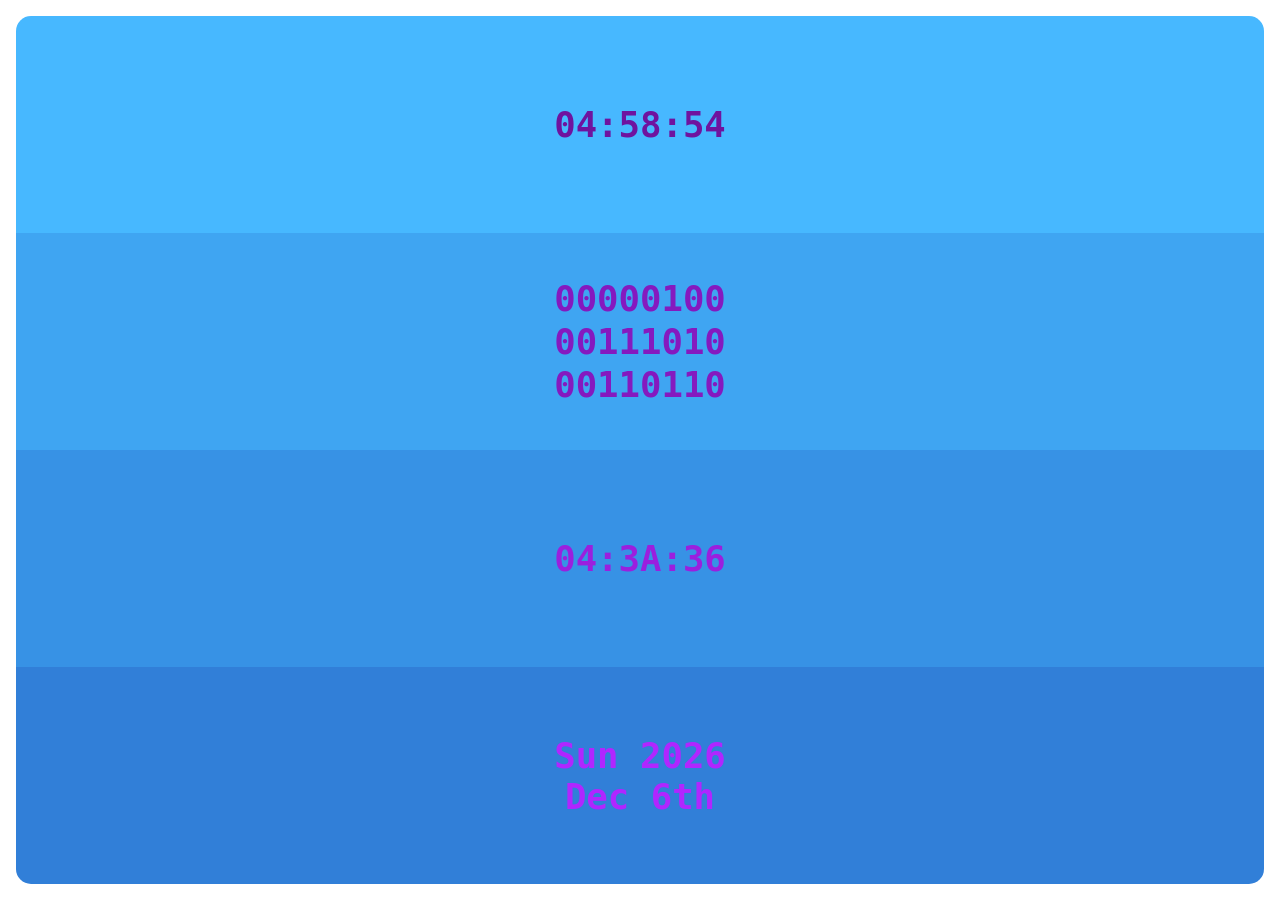
==== commit 1f502c21: "Fix HTML formatting and structure" ====
--- a/index.html
+++ b/index.html
@@ -5,8 +5,8 @@
 		<title>Styled Time Display</title>
 		<link rel="stylesheet" href="./style.css">
 		<script src="./javascript.js" defer></script>
+		<link rel="icon" href="./Image assests/favicon.png" type="image/png">
 		<meta name="viewport" content="width=device-width, initial-scale=1.0">
-		<link rel="icon" href="./Image assests/Styled Time Display Favicon.png" type="image/png">
 	</head>
 
 	<body>
